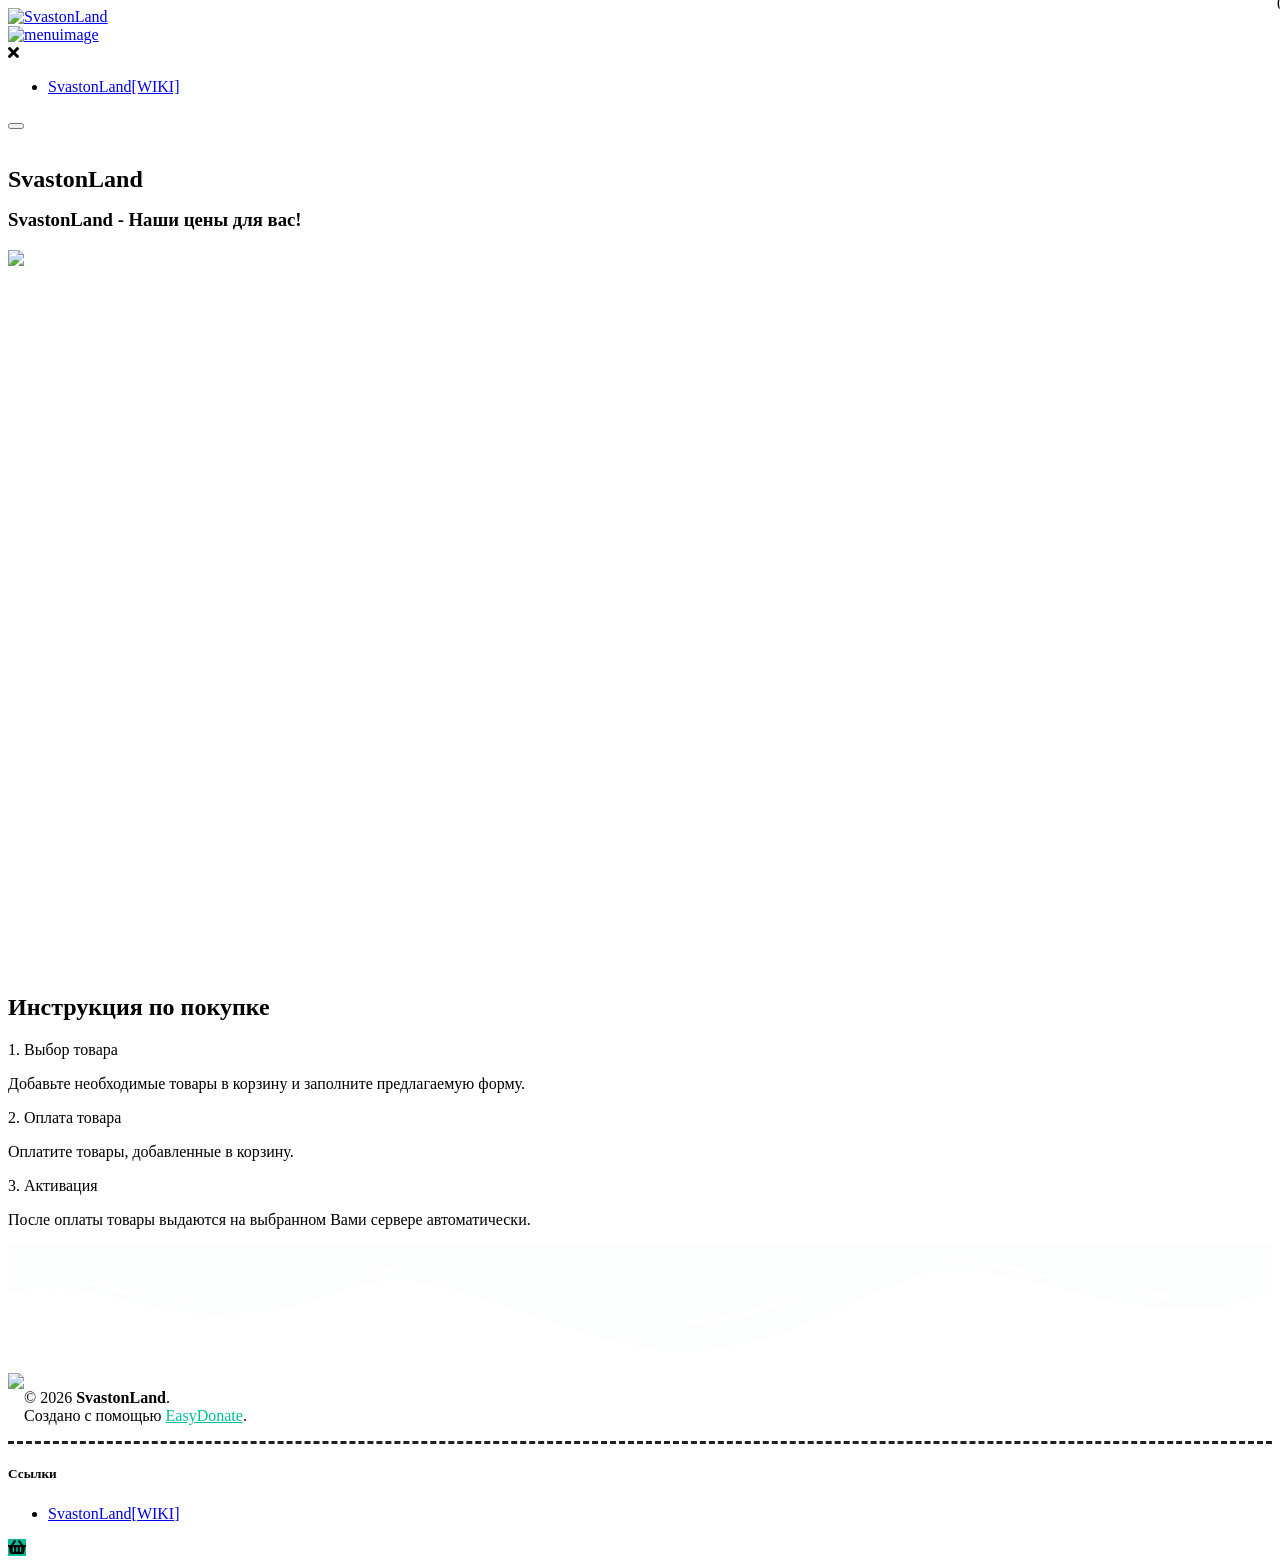
==== html.html @ b6e7594b "ViktorMox" ====
<!DOCTYPE html>
<html>
    <head>
        <meta charset="utf-8">
        <meta name="copyright" lang="ru" content="EASYX">
        <meta name="viewport" content="width=device-width, initial-scale=1">
        <meta name="description" content="Купить донат на сервере SvastonLand">
        <meta name="keywords" content="minecraft, автодонат, онлайн-магазин, easydonate, SvastonLand">
        <meta property="og:type" content="website">
        <meta property="og:title" content="SvastonLand  - SvastonLand - Наши цены для вас!">
        <meta property="og:image" content="https://svastonland.easydonate.ru/og:image">
        <meta property="og:url" content="https://svastonland.easydonate.ru">

        <meta name="referrer" content="strict-origin-when-cross-origin">

        <link rel="icon" href="https://cdn.easydonate.ru/images/favicons/3c/ee/3cee8443a1d62699bec17fd4f18654a33816e2ecbe8985a518259ae80fe9bfec.png" type="image/x-icon">

        <link rel="stylesheet" href="https://cdnjs.cloudflare.com/ajax/libs/font-awesome/5.15.2/css/all.min.css" integrity="sha512-HK5fgLBL+xu6dm/Ii3z4xhlSUyZgTT9tuc/hSrtw6uzJOvgRr2a9jyxxT1ely+B+xFAmJKVSTbpM/CuL7qxO8w==" crossorigin="anonymous" />
        <link rel="stylesheet" href="/themes/colibri/assets/fonts/fonts.css">
        <link rel="stylesheet" href="/themes/colibri/assets/css/theme.css?v=5">
        <link rel="stylesheet" href="/themes/colibri/assets/css/animate.css">

        
        <link rel="stylesheet" href="/themes/colibri/assets/css/style.css?v=28">

        <script type="text/javascript" src="/themes/colibri/assets/js/isotope.min.js"></script>

        <link rel="stylesheet" href="https://svastonland.easydonate.ru/plugins/dontfollow/easydonate/assets/css/easydonate.css?v=1">

        <style media="screen">
            .stripe-loading-indicator {
                height: 3px !important;
            }
            .stripe-loading-indicator .stripe, .stripe-loading-indicator .stripe-loaded {
                background: #00bf9a !important;
            }
        </style>

            </head>
    <body>
        <nav class="navbar navbar-theme-light bg-light navbar-expand-lg navbar-light p-2" style="z-index: 10;">
            <div class="container position-relative">
            	<a class="navbar-brand" href="https://svastonland.easydonate.ru">
            		<img class="navbar-brand-light" src="https://cdn.easydonate.ru/images/logos/3c/ee/3cee8443a1d62699bec17fd4f18654a33816e2ecbe8985a518259ae80fe9bfec.png" alt="SvastonLand">
            	</a>
	            <div class="navbar-collapse collapse justify-content-between" id="navbar-soft">
	                <div class="navbar-collapse-header">
	                	<div class="row">
	                    	<div class="col-6 collapse-brand">
	                        	<a href="https://svastonland.easydonate.ru">
	                            	<img src="https://cdn.easydonate.ru/images/logos/3c/ee/3cee8443a1d62699bec17fd4f18654a33816e2ecbe8985a518259ae80fe9bfec.png" alt="menuimage">
	                            </a>
	                        </div>
	                        <div class="col-6 collapse-close">
	                            <i class="fas fa-times" data-toggle="collapse" role="button" data-target="#navbar-soft" aria-controls="navbar-soft" aria-expanded="false" aria-label="Toggle navigation"></i>
	                        </div>
	                    </div>
	                </div>
	                <ul class="navbar-nav navbar-nav-hover align-items-lg-center">
                                                    <li class="nav-item">
                                <a href="https://viktormox.github.io/" id="navbar-page-61627" target="_blank" class="nav-link font-weight-bolder">
                                    <span class="nav-link-inner-text">SvastonLand[WIKI]</span>
                                </a>
                            </li>
                        	                </ul>
	            </div>
	            <div class="d-flex align-items-center">
                    	                <button class="navbar-toggler" type="button" data-toggle="collapse" data-target="#navbar-soft" aria-controls="navbar-soft" aria-expanded="false" aria-label="Toggle navigation">
	                    <span class="navbar-toggler-icon"></span>
	                </button>
	            </div>
	        </div>
        </nav>

        <div style="z-index: 10;">
            <title>SvastonLand - SvastonLand - Наши цены для вас!</title>
<main class="bg-light">
    <div class="calimbula-radius">
        <section class="section section-xl py-9 section-image overlay-dark text-white" id="welcome-section" style="background: url(https://cdn.easydonate.ru/images/backgrounds/14/43/14430588828ca0b2ba9f1a79df7728de23c1c5f5bee21ccdd095247696981907.png) no-repeat; background-size: cover;">
            <div class="container z-2">
                <div class="row">
                    <div class="shop-title text-center col-lg-6 text-lg-left wow fadeILeftBig my-auto">
                                                    <div class="general-online">
                                <div class="skeleton-box" style="height: 20px; width: 120px;"></div>
                            </div>
                                                <h1 class="display-1 font-weight-bolder mb-3 shop-name" style="line-height: 80%">SvastonLand</h1>
                                                    <h3 class="mb-0 display-4 shop-description">SvastonLand - Наши цены для вас!</h3>
                                            </div>
                                            <div class="col-lg-6 d-none d-lg-block d-lg-non wow fadeInRightBig my-auto">
                            <div class="d-flex justify-content-center">
                                <img class="fh-300" src="https://cdn.easydonate.ru/images/sides/default.png">
                            </div>
                        </div>
                                    </div>
            </div>
        </section>
    </div>

    <section class="section section-md pt-0" style="margin-top: -2rem">
        <div class="container text-white">
            <div id="shop" class="shop">
                <div class="card border-0 shadow-none rounded-xl mb-5 w-100 skeleton-box" style="height: 60px;"></div>
                <div class="row">
                    <div class="col-lg-3 col-md-4 col-sm-6">
                        <div class="card border-0 shadow-lg rounded-xl text-center mb-3 card-fluid product-card">
                            <div class="card-header text-center">
                                <div class="skeleton-box w-100" style="height: 152px"></div>
                            </div>
                            <div class="card-body pt-2 text-black font-weight-bold">
                                <h5 class="skeleton-box w-50"></h5>
                                <h4 class="skeleton-box w-75 py-2"></h4>
                            </div>
                            <div class="card-footer pb-1 position-relative"></div>
                        </div>
                    </div>
                    <div class="col-lg-3 col-md-4 col-sm-6">
                        <div class="card border-0 shadow-lg rounded-xl text-center mb-3 card-fluid product-card">
                            <div class="card-header text-center">
                                <div class="skeleton-box w-100" style="height: 152px"></div>
                            </div>
                            <div class="card-body pt-2 text-black font-weight-bold">
                                <h5 class="skeleton-box w-50"></h5>
                                <h4 class="skeleton-box w-75 py-2"></h4>
                            </div>
                            <div class="card-footer p-1 position-relative"></div>
                        </div>
                    </div>
                    <div class="col-lg-3 col-md-4 col-sm-6">
                        <div class="card border-0 shadow-lg rounded-xl text-center mb-3 card-fluid product-card">
                            <div class="card-header text-center">
                                <div class="skeleton-box w-100" style="height: 152px"></div>
                            </div>
                            <div class="card-body pt-2 text-black font-weight-bold">
                                <h5 class="skeleton-box w-50"></h5>
                                <h4 class="skeleton-box w-75 py-2"></h4>
                            </div>
                            <div class="card-footer p-1 position-relative"></div>
                        </div>
                    </div>
                    <div class="col-lg-3 col-md-4 col-sm-6">
                        <div class="card border-0 shadow-lg rounded-xl text-center mb-3 card-fluid product-card">
                            <div class="card-header text-center">
                                <div class="skeleton-box w-100" style="height: 152px"></div>
                            </div>
                            <div class="card-body pt-2 text-black font-weight-bold">
                                <h5 class="skeleton-box w-50"></h5>
                                <h4 class="skeleton-box w-75 py-2"></h4>
                            </div>
                            <div class="card-footer p-1 position-relative"></div>
                        </div>
                    </div>
                </div>
            </div>
        </div>
    </section>
</main>

<div id="sections">
    <div id="last-payments"></div>
    <div id="vknews"></div>
</div>

    <main class="bg-light main-instruction">
        <section class="section section-sm text-black" id="help" style="visibility: visible; animation-name: fadeIn;">
            <div class="container">
                <div class="row">
                    <div class="col-md-6">
                        <h2 class="h2 font-weight-bolder">Инструкция по покупке</h2>
                                                    <p class="font-weight-bolder mb-0">1. Выбор товара</p>
                <p class="mt-0">Добавьте необходимые товары в корзину и заполните предлагаемую форму.</p>

                <p class="font-weight-bolder mb-0">2. Оплата товара</p>
                <p class="mt-0">Оплатите товары, добавленные в корзину.</p>

                <p class="font-weight-bolder mb-0">3. Активация</p>
                <p class="mt-0">После оплаты товары выдаются на выбранном Вами сервере автоматически.</p>
                                            </div>
                </div>
            </div>
        </section>
    </main>
        </div>

        <footer class="footer section section-sm bg-elegant-night pt-6 pt-md-9 text-white" style="font-size: inherit !important;height: auto !important;width: 100% !important;z-index: 10; display: block !important; opacity: 1 !important; transform: none !important; position: relative !important; visibility: visible !important;">
            <div class="pattern top" data-negative="false">
                <svg xmlns="http://www.w3.org/2000/svg" viewBox="0 0 283.5 27.8" preserveAspectRatio="none">
                    <path style="fill: #fcfdfd" d="M283.5,9.7c0,0-7.3,4.3-14,4.6c-6.8,0.3-12.6,0-20.9-1.5c-11.3-2-33.1-10.1-44.7-5.7 s-12.1,4.6-18,7.4c-6.6,3.2-20,9.6-36.6,9.3C131.6,23.5,99.5,7.2,86.3,8c-1.4,0.1-6.6,0.8-10.5,2c-3.8,1.2-9.4,3.8-17,4.7	c-3.2,0.4-8.3,1.1-14.2,0.9c-1.5-0.1-6.3-0.4-12-1.6c-5.7-1.2-11-3.1-15.8-3.7C6.5,9.2,0,10.8,0,10.8V0h283.5V9.7z M260.8,11.3	c-0.7-1-2-0.4-4.3-0.4c-2.3,0-6.1-1.2-5.8-1.1c0.3,0.1,3.1,1.5,6,1.9C259.7,12.2,261.4,12.3,260.8,11.3z M242.4,8.6	c0,0-2.4-0.2-5.6-0.9c-3.2-0.8-10.3-2.8-15.1-3.5c-8.2-1.1-15.8,0-15.1,0.1c0.8,0.1,9.6-0.6,17.6,1.1c3.3,0.7,9.3,2.2,12.4,2.7	C239.9,8.7,242.4,8.6,242.4,8.6z M185.2,8.5c1.7-0.7-13.3,4.7-18.5,6.1c-2.1,0.6-6.2,1.6-10,2c-3.9,0.4-8.9,0.4-8.8,0.5	c0,0.2,5.8,0.8,11.2,0c5.4-0.8,5.2-1.1,7.6-1.6C170.5,14.7,183.5,9.2,185.2,8.5z M199.1,6.9c0.2,0-0.8-0.4-4.8,1.1	c-4,1.5-6.7,3.5-6.9,3.7c-0.2,0.1,3.5-1.8,6.6-3C197,7.5,199,6.9,199.1,6.9z M283,6c-0.1,0.1-1.9,1.1-4.8,2.5s-6.9,2.8-6.7,2.7	c0.2,0,3.5-0.6,7.4-2.5C282.8,6.8,283.1,5.9,283,6z M31.3,11.6c0.1-0.2-1.9-0.2-4.5-1.2s-5.4-1.6-7.8-2C15,7.6,7.3,8.5,7.7,8.6	C8,8.7,15.9,8.3,20.2,9.3c2.2,0.5,2.4,0.5,5.7,1.6S31.2,11.9,31.3,11.6z M73,9.2c0.4-0.1,3.5-1.6,8.4-2.6c4.9-1.1,8.9-0.5,8.9-0.8	c0-0.3-1-0.9-6.2-0.3S72.6,9.3,73,9.2z M71.6,6.7C71.8,6.8,75,5.4,77.3,5c2.3-0.3,1.9-0.5,1.9-0.6c0-0.1-1.1-0.2-2.7,0.2	C74.8,5.1,71.4,6.6,71.6,6.7z M93.6,4.4c0.1,0.2,3.5,0.8,5.6,1.8c2.1,1,1.8,0.6,1.9,0.5c0.1-0.1-0.8-0.8-2.4-1.3	C97.1,4.8,93.5,4.2,93.6,4.4z M65.4,11.1c-0.1,0.3,0.3,0.5,1.9-0.2s2.6-1.3,2.2-1.2s-0.9,0.4-2.5,0.8C65.3,10.9,65.5,10.8,65.4,11.1	z M34.5,12.4c-0.2,0,2.1,0.8,3.3,0.9c1.2,0.1,2,0.1,2-0.2c0-0.3-0.1-0.5-1.6-0.4C36.6,12.8,34.7,12.4,34.5,12.4z M152.2,21.1	c-0.1,0.1-2.4-0.3-7.5-0.3c-5,0-13.6-2.4-17.2-3.5c-3.6-1.1,10,3.9,16.5,4.1C150.5,21.6,152.3,21,152.2,21.1z">
                    </path>
                </svg>
            </div>
            <div class="container" style="display: block !important; opacity: 1 !important; transform: none !important; position: inherit !important; visibility: visible !important;">
                <div class="row" id="footer" style="display: flex !important; opacity: 1 !important; transform: none !important; position: inherit !important; visibility: visible !important;">
                    <div class="col-sm-6 mb-4 mb-md-0" style="display: block !important; opacity: 1 !important; position: inherit !important; visibility: visible !important;">
                        <div class="d-flex" style="display: flex !important; opacity: 1 !important; transform: none !important; position: inherit !important; visibility: visible !important;">
                            <a class="footer-brand mr-3 my-auto" href="https://svastonland.easydonate.ru">
                                <img src="https://cdn.easydonate.ru/images/logos/3c/ee/3cee8443a1d62699bec17fd4f18654a33816e2ecbe8985a518259ae80fe9bfec.png">
                            </a>
                            <p class="small mb-0" style="display: block !important; opacity: 1 !important; transform: none !important; position: inherit !important; visibility: visible !important;">
                                © 2026 <b>SvastonLand</b>.<br>
                                                                    Создано с помощью <a href="//easydonate.ru" target="_blank" style="color: #00bf9a">EasyDonate</a>.
                                                            </p>
                        </div>
                    </div>

                    <div class="col-sm-6 text-sm-right my-auto">
                        <div>
                            <ul class="list-inline d-inline-block" id="footer-social-links">
                                                                                                                                                                                                                                                            </ul>
                        </div>
                    </div>
                </div>

                                    <div class="mt-5 pt-5" style="border-top: 3.5px dashed #212121;">
                        <div class="row">
                                                            <div class="col-md">
                                    <h5>Ссылки</h5>
                                    <ul class="list-group mt-1 d-inline-flex">
                                                                                    <li>
                                                <a
                                                    href="https://viktormox.github.io/"
                                                                                                            target="_blank"
                                                                                                        class="text-underline small text-success">
                                                    SvastonLand[WIKI]
                                                </a>
                                            </li>
                                                                            </ul>
                                </div>
                            
                            
                                                    </div>
                    </div>
                            </div>
        </footer>

        <div class="fixed-bottom-right text-right" style="z-index: 10" id="widgets">
                            <a class="basket-button position-relative" style="background: #00bf9a" data-toggle="modal" data-target="#cart">
                    <span
                        class="badge badge-pill badge-primary text-uppercase cart-counter"
                        style="position: absolute; top: -5px; right: -5px">
                        0
                    </span>
        	        <i class="fas fa-shopping-basket"></i>
        	        <span class="corner items-count"></span>
                </a>
                    </div>

        <div class="modal fade" style="z-index: 10051" id="cart" tabindex="-1" role="dialog" aria-labelledby="cart" aria-hidden="true">
    <div class="modal-dialog modal-xl modal-dialog-centered" role="document">
        <div class="modal-content cart cart-content bg-light"></div>
    </div>
</div>        
        <div class="modal-player-state-never-joined"></div>
        <div class="select-server-group"></div>
    </body>

    <script type="text/javascript" src="/themes/colibri/assets/js/jquery.min.js?v=3.6.3"></script>
    <script type="text/javascript" src="/themes/colibri/assets/js/jquery.cookie.js"></script>
    <script type="text/javascript" src="/themes/colibri/assets/js/popper.min.js"></script>
    <script type="text/javascript" src="/themes/colibri/assets/js/bootstrap.min.js"></script>
    <script type="text/javascript" src="/themes/colibri/assets/js/counter.min.js"></script>
    <script type="text/javascript" src="/themes/colibri/assets/js/countdown.min.js"></script>
    <script type="text/javascript" src="/themes/colibri/assets/js/owl-carousel.min.js"></script>
    <script type="text/javascript" src="/themes/colibri/assets/js/waypoints.min.js"></script>
    <script type="text/javascript" src="/themes/colibri/assets/js/jarallax.min.js"></script>
    <script type="text/javascript" src="/themes/colibri/assets/js/smooth-scroll.min.js"></script>
    <script type="text/javascript" src="/themes/colibri/assets/js/pixel.min.js"></script>
    <script type="text/javascript" src="/themes/colibri/assets/js/wow.min.js"></script>

            <style>#snow{position: fixed;top: 0;bottom: 0;left: 0;right: 0;width: 100%;height: 100vh;pointer-events: none;z-index: 99;}</style>
        <script type="text/javascript" src="/themes/colibri/assets/js/particles.js"></script>
        <div id="snow"></div>
        <script type="text/javascript">particlesJS.load('snow', "/themes/colibri/assets/particles.json");</script>
    
    
    <script src="/modules/system/assets/js/framework.combined-min.js"></script>
<link rel="stylesheet" property="stylesheet" href="/modules/system/assets/css/framework.extras-min.css">
    <script src="https://svastonland.easydonate.ru/plugins/dontfollow/easydonate/assets/js/easydonate.js?v=45"></script>
<script src="https://svastonland.easydonate.ru/plugins/dontfollow/easydonate/assets/js/fp.js?v=1"></script>
<script src="https://svastonland.easydonate.ru/plugins/dontfollow/easydonate/assets/js/payment.js?v=6"></script>
<script src="https://svastonland.easydonate.ru/plugins/dontfollow/attendance/assets/js/metric.js?v=1"></script>
<script src="https://svastonland.easydonate.ru/plugins/easyx/auth/assets/js/easyid.js?v=1"></script>

    <div id="captcha-container"></div>
    <script type="text/javascript" src="/themes/colibri/assets/js/app.js?v=12"></script>

    <script src="https://smartcaptcha.yandexcloud.net/captcha.js?render=onload&onload=onRenderCaptcha"></script>

    <script type="text/javascript">
                $.request('Shop::onLoadShop', {
                    update: {
                        shop: '.shop',
                        cart_counter: '.cart-counter',
                        cart: '.cart-content',
                    }
                })
            </script>
    <script type="text/javascript">
        $('.modal').on('shown.bs.modal', () => {
            var body = $('body')
            if (!body.hasClass('modal-open')) {
                body.addClass('modal-open')
            }
        })
    </script>
</html>
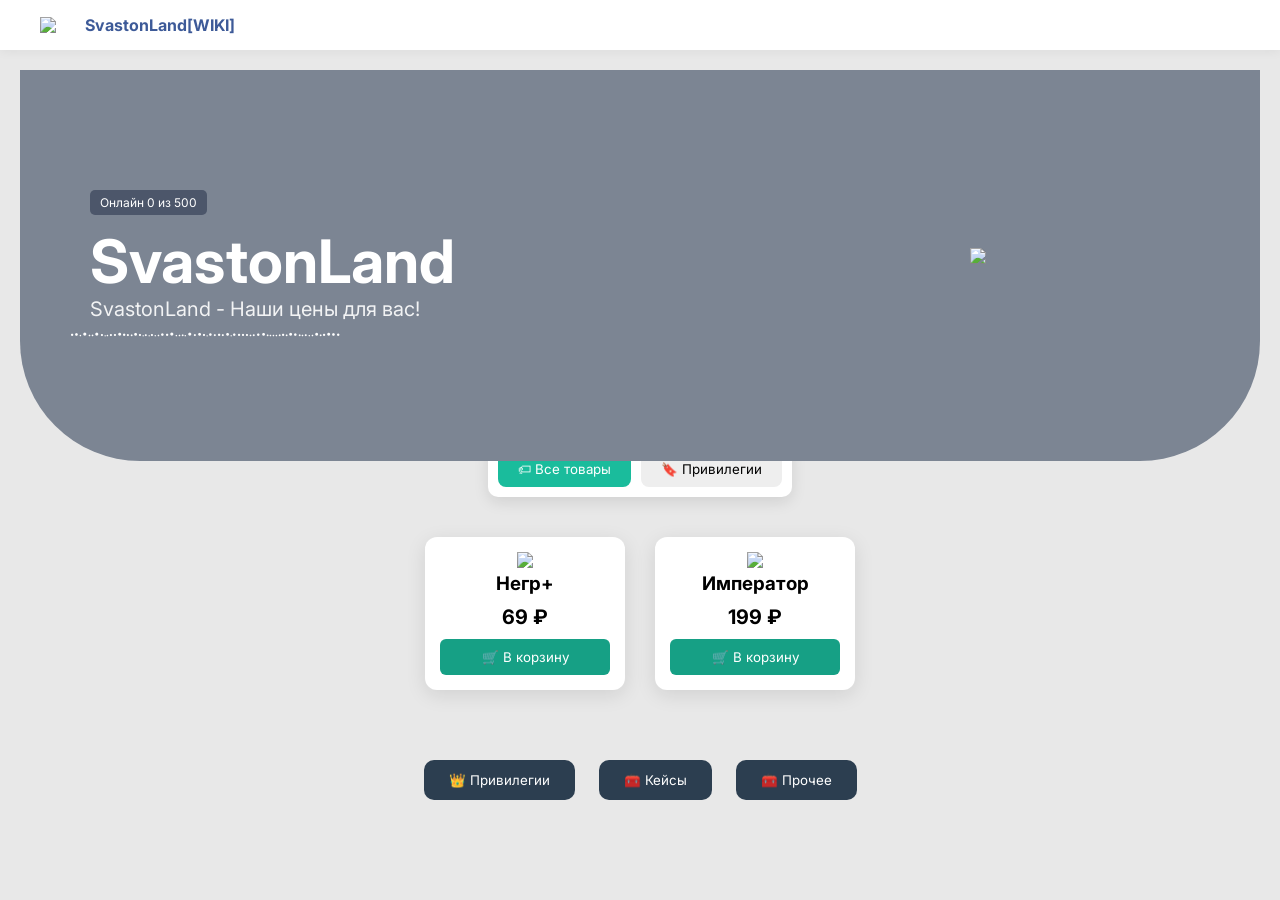
==== commit a948d19a: "ViktorMox" ====
--- a/html.html
+++ b/html.html
@@ -1,306 +1,337 @@
-
 <!DOCTYPE html>
-<html>
-    <head>
-        <meta charset="utf-8">
-        <meta name="copyright" lang="ru" content="EASYX">
-        <meta name="viewport" content="width=device-width, initial-scale=1">
-        <meta name="description" content="Купить донат на сервере SvastonLand">
-        <meta name="keywords" content="minecraft, автодонат, онлайн-магазин, easydonate, SvastonLand">
-        <meta property="og:type" content="website">
-        <meta property="og:title" content="SvastonLand  - SvastonLand - Наши цены для вас!">
-        <meta property="og:image" content="https://svastonland.easydonate.ru/og:image">
-        <meta property="og:url" content="https://svastonland.easydonate.ru">
-
-        <meta name="referrer" content="strict-origin-when-cross-origin">
-
-        <link rel="icon" href="https://cdn.easydonate.ru/images/favicons/3c/ee/3cee8443a1d62699bec17fd4f18654a33816e2ecbe8985a518259ae80fe9bfec.png" type="image/x-icon">
-
-        <link rel="stylesheet" href="https://cdnjs.cloudflare.com/ajax/libs/font-awesome/5.15.2/css/all.min.css" integrity="sha512-HK5fgLBL+xu6dm/Ii3z4xhlSUyZgTT9tuc/hSrtw6uzJOvgRr2a9jyxxT1ely+B+xFAmJKVSTbpM/CuL7qxO8w==" crossorigin="anonymous" />
-        <link rel="stylesheet" href="/themes/colibri/assets/fonts/fonts.css">
-        <link rel="stylesheet" href="/themes/colibri/assets/css/theme.css?v=5">
-        <link rel="stylesheet" href="/themes/colibri/assets/css/animate.css">
-
-        
-        <link rel="stylesheet" href="/themes/colibri/assets/css/style.css?v=28">
-
-        <script type="text/javascript" src="/themes/colibri/assets/js/isotope.min.js"></script>
-
-        <link rel="stylesheet" href="https://svastonland.easydonate.ru/plugins/dontfollow/easydonate/assets/css/easydonate.css?v=1">
-
-        <style media="screen">
-            .stripe-loading-indicator {
-                height: 3px !important;
-            }
-            .stripe-loading-indicator .stripe, .stripe-loading-indicator .stripe-loaded {
-                background: #00bf9a !important;
-            }
-        </style>
-
-            </head>
-    <body>
-        <nav class="navbar navbar-theme-light bg-light navbar-expand-lg navbar-light p-2" style="z-index: 10;">
-            <div class="container position-relative">
-            	<a class="navbar-brand" href="https://svastonland.easydonate.ru">
-            		<img class="navbar-brand-light" src="https://cdn.easydonate.ru/images/logos/3c/ee/3cee8443a1d62699bec17fd4f18654a33816e2ecbe8985a518259ae80fe9bfec.png" alt="SvastonLand">
-            	</a>
-	            <div class="navbar-collapse collapse justify-content-between" id="navbar-soft">
-	                <div class="navbar-collapse-header">
-	                	<div class="row">
-	                    	<div class="col-6 collapse-brand">
-	                        	<a href="https://svastonland.easydonate.ru">
-	                            	<img src="https://cdn.easydonate.ru/images/logos/3c/ee/3cee8443a1d62699bec17fd4f18654a33816e2ecbe8985a518259ae80fe9bfec.png" alt="menuimage">
-	                            </a>
-	                        </div>
-	                        <div class="col-6 collapse-close">
-	                            <i class="fas fa-times" data-toggle="collapse" role="button" data-target="#navbar-soft" aria-controls="navbar-soft" aria-expanded="false" aria-label="Toggle navigation"></i>
-	                        </div>
-	                    </div>
-	                </div>
-	                <ul class="navbar-nav navbar-nav-hover align-items-lg-center">
-                                                    <li class="nav-item">
-                                <a href="https://viktormox.github.io/" id="navbar-page-61627" target="_blank" class="nav-link font-weight-bolder">
-                                    <span class="nav-link-inner-text">SvastonLand[WIKI]</span>
-                                </a>
-                            </li>
-                        	                </ul>
-	            </div>
-	            <div class="d-flex align-items-center">
-                    	                <button class="navbar-toggler" type="button" data-toggle="collapse" data-target="#navbar-soft" aria-controls="navbar-soft" aria-expanded="false" aria-label="Toggle navigation">
-	                    <span class="navbar-toggler-icon"></span>
-	                </button>
-	            </div>
-	        </div>
-        </nav>
-
-        <div style="z-index: 10;">
-            <title>SvastonLand - SvastonLand - Наши цены для вас!</title>
-<main class="bg-light">
-    <div class="calimbula-radius">
-        <section class="section section-xl py-9 section-image overlay-dark text-white" id="welcome-section" style="background: url(https://cdn.easydonate.ru/images/backgrounds/14/43/14430588828ca0b2ba9f1a79df7728de23c1c5f5bee21ccdd095247696981907.png) no-repeat; background-size: cover;">
-            <div class="container z-2">
-                <div class="row">
-                    <div class="shop-title text-center col-lg-6 text-lg-left wow fadeILeftBig my-auto">
-                                                    <div class="general-online">
-                                <div class="skeleton-box" style="height: 20px; width: 120px;"></div>
-                            </div>
-                                                <h1 class="display-1 font-weight-bolder mb-3 shop-name" style="line-height: 80%">SvastonLand</h1>
-                                                    <h3 class="mb-0 display-4 shop-description">SvastonLand - Наши цены для вас!</h3>
-                                            </div>
-                                            <div class="col-lg-6 d-none d-lg-block d-lg-non wow fadeInRightBig my-auto">
-                            <div class="d-flex justify-content-center">
-                                <img class="fh-300" src="https://cdn.easydonate.ru/images/sides/default.png">
-                            </div>
-                        </div>
-                                    </div>
-            </div>
-        </section>
-    </div>
-
-    <section class="section section-md pt-0" style="margin-top: -2rem">
-        <div class="container text-white">
-            <div id="shop" class="shop">
-                <div class="card border-0 shadow-none rounded-xl mb-5 w-100 skeleton-box" style="height: 60px;"></div>
-                <div class="row">
-                    <div class="col-lg-3 col-md-4 col-sm-6">
-                        <div class="card border-0 shadow-lg rounded-xl text-center mb-3 card-fluid product-card">
-                            <div class="card-header text-center">
-                                <div class="skeleton-box w-100" style="height: 152px"></div>
-                            </div>
-                            <div class="card-body pt-2 text-black font-weight-bold">
-                                <h5 class="skeleton-box w-50"></h5>
-                                <h4 class="skeleton-box w-75 py-2"></h4>
-                            </div>
-                            <div class="card-footer pb-1 position-relative"></div>
-                        </div>
-                    </div>
-                    <div class="col-lg-3 col-md-4 col-sm-6">
-                        <div class="card border-0 shadow-lg rounded-xl text-center mb-3 card-fluid product-card">
-                            <div class="card-header text-center">
-                                <div class="skeleton-box w-100" style="height: 152px"></div>
-                            </div>
-                            <div class="card-body pt-2 text-black font-weight-bold">
-                                <h5 class="skeleton-box w-50"></h5>
-                                <h4 class="skeleton-box w-75 py-2"></h4>
-                            </div>
-                            <div class="card-footer p-1 position-relative"></div>
-                        </div>
-                    </div>
-                    <div class="col-lg-3 col-md-4 col-sm-6">
-                        <div class="card border-0 shadow-lg rounded-xl text-center mb-3 card-fluid product-card">
-                            <div class="card-header text-center">
-                                <div class="skeleton-box w-100" style="height: 152px"></div>
-                            </div>
-                            <div class="card-body pt-2 text-black font-weight-bold">
-                                <h5 class="skeleton-box w-50"></h5>
-                                <h4 class="skeleton-box w-75 py-2"></h4>
-                            </div>
-                            <div class="card-footer p-1 position-relative"></div>
-                        </div>
-                    </div>
-                    <div class="col-lg-3 col-md-4 col-sm-6">
-                        <div class="card border-0 shadow-lg rounded-xl text-center mb-3 card-fluid product-card">
-                            <div class="card-header text-center">
-                                <div class="skeleton-box w-100" style="height: 152px"></div>
-                            </div>
-                            <div class="card-body pt-2 text-black font-weight-bold">
-                                <h5 class="skeleton-box w-50"></h5>
-                                <h4 class="skeleton-box w-75 py-2"></h4>
-                            </div>
-                            <div class="card-footer p-1 position-relative"></div>
-                        </div>
-                    </div>
-                </div>
-            </div>
-        </div>
-    </section>
-</main>
-
-<div id="sections">
-    <div id="last-payments"></div>
-    <div id="vknews"></div>
-</div>
-
-    <main class="bg-light main-instruction">
-        <section class="section section-sm text-black" id="help" style="visibility: visible; animation-name: fadeIn;">
-            <div class="container">
-                <div class="row">
-                    <div class="col-md-6">
-                        <h2 class="h2 font-weight-bolder">Инструкция по покупке</h2>
-                                                    <p class="font-weight-bolder mb-0">1. Выбор товара</p>
-                <p class="mt-0">Добавьте необходимые товары в корзину и заполните предлагаемую форму.</p>
-
-                <p class="font-weight-bolder mb-0">2. Оплата товара</p>
-                <p class="mt-0">Оплатите товары, добавленные в корзину.</p>
-
-                <p class="font-weight-bolder mb-0">3. Активация</p>
-                <p class="mt-0">После оплаты товары выдаются на выбранном Вами сервере автоматически.</p>
-                                            </div>
-                </div>
-            </div>
-        </section>
-    </main>
-        </div>
-
-        <footer class="footer section section-sm bg-elegant-night pt-6 pt-md-9 text-white" style="font-size: inherit !important;height: auto !important;width: 100% !important;z-index: 10; display: block !important; opacity: 1 !important; transform: none !important; position: relative !important; visibility: visible !important;">
-            <div class="pattern top" data-negative="false">
-                <svg xmlns="http://www.w3.org/2000/svg" viewBox="0 0 283.5 27.8" preserveAspectRatio="none">
-                    <path style="fill: #fcfdfd" d="M283.5,9.7c0,0-7.3,4.3-14,4.6c-6.8,0.3-12.6,0-20.9-1.5c-11.3-2-33.1-10.1-44.7-5.7 s-12.1,4.6-18,7.4c-6.6,3.2-20,9.6-36.6,9.3C131.6,23.5,99.5,7.2,86.3,8c-1.4,0.1-6.6,0.8-10.5,2c-3.8,1.2-9.4,3.8-17,4.7	c-3.2,0.4-8.3,1.1-14.2,0.9c-1.5-0.1-6.3-0.4-12-1.6c-5.7-1.2-11-3.1-15.8-3.7C6.5,9.2,0,10.8,0,10.8V0h283.5V9.7z M260.8,11.3	c-0.7-1-2-0.4-4.3-0.4c-2.3,0-6.1-1.2-5.8-1.1c0.3,0.1,3.1,1.5,6,1.9C259.7,12.2,261.4,12.3,260.8,11.3z M242.4,8.6	c0,0-2.4-0.2-5.6-0.9c-3.2-0.8-10.3-2.8-15.1-3.5c-8.2-1.1-15.8,0-15.1,0.1c0.8,0.1,9.6-0.6,17.6,1.1c3.3,0.7,9.3,2.2,12.4,2.7	C239.9,8.7,242.4,8.6,242.4,8.6z M185.2,8.5c1.7-0.7-13.3,4.7-18.5,6.1c-2.1,0.6-6.2,1.6-10,2c-3.9,0.4-8.9,0.4-8.8,0.5	c0,0.2,5.8,0.8,11.2,0c5.4-0.8,5.2-1.1,7.6-1.6C170.5,14.7,183.5,9.2,185.2,8.5z M199.1,6.9c0.2,0-0.8-0.4-4.8,1.1	c-4,1.5-6.7,3.5-6.9,3.7c-0.2,0.1,3.5-1.8,6.6-3C197,7.5,199,6.9,199.1,6.9z M283,6c-0.1,0.1-1.9,1.1-4.8,2.5s-6.9,2.8-6.7,2.7	c0.2,0,3.5-0.6,7.4-2.5C282.8,6.8,283.1,5.9,283,6z M31.3,11.6c0.1-0.2-1.9-0.2-4.5-1.2s-5.4-1.6-7.8-2C15,7.6,7.3,8.5,7.7,8.6	C8,8.7,15.9,8.3,20.2,9.3c2.2,0.5,2.4,0.5,5.7,1.6S31.2,11.9,31.3,11.6z M73,9.2c0.4-0.1,3.5-1.6,8.4-2.6c4.9-1.1,8.9-0.5,8.9-0.8	c0-0.3-1-0.9-6.2-0.3S72.6,9.3,73,9.2z M71.6,6.7C71.8,6.8,75,5.4,77.3,5c2.3-0.3,1.9-0.5,1.9-0.6c0-0.1-1.1-0.2-2.7,0.2	C74.8,5.1,71.4,6.6,71.6,6.7z M93.6,4.4c0.1,0.2,3.5,0.8,5.6,1.8c2.1,1,1.8,0.6,1.9,0.5c0.1-0.1-0.8-0.8-2.4-1.3	C97.1,4.8,93.5,4.2,93.6,4.4z M65.4,11.1c-0.1,0.3,0.3,0.5,1.9-0.2s2.6-1.3,2.2-1.2s-0.9,0.4-2.5,0.8C65.3,10.9,65.5,10.8,65.4,11.1	z M34.5,12.4c-0.2,0,2.1,0.8,3.3,0.9c1.2,0.1,2,0.1,2-0.2c0-0.3-0.1-0.5-1.6-0.4C36.6,12.8,34.7,12.4,34.5,12.4z M152.2,21.1	c-0.1,0.1-2.4-0.3-7.5-0.3c-5,0-13.6-2.4-17.2-3.5c-3.6-1.1,10,3.9,16.5,4.1C150.5,21.6,152.3,21,152.2,21.1z">
-                    </path>
-                </svg>
-            </div>
-            <div class="container" style="display: block !important; opacity: 1 !important; transform: none !important; position: inherit !important; visibility: visible !important;">
-                <div class="row" id="footer" style="display: flex !important; opacity: 1 !important; transform: none !important; position: inherit !important; visibility: visible !important;">
-                    <div class="col-sm-6 mb-4 mb-md-0" style="display: block !important; opacity: 1 !important; position: inherit !important; visibility: visible !important;">
-                        <div class="d-flex" style="display: flex !important; opacity: 1 !important; transform: none !important; position: inherit !important; visibility: visible !important;">
-                            <a class="footer-brand mr-3 my-auto" href="https://svastonland.easydonate.ru">
-                                <img src="https://cdn.easydonate.ru/images/logos/3c/ee/3cee8443a1d62699bec17fd4f18654a33816e2ecbe8985a518259ae80fe9bfec.png">
-                            </a>
-                            <p class="small mb-0" style="display: block !important; opacity: 1 !important; transform: none !important; position: inherit !important; visibility: visible !important;">
-                                © 2026 <b>SvastonLand</b>.<br>
-                                                                    Создано с помощью <a href="//easydonate.ru" target="_blank" style="color: #00bf9a">EasyDonate</a>.
-                                                            </p>
-                        </div>
-                    </div>
-
-                    <div class="col-sm-6 text-sm-right my-auto">
-                        <div>
-                            <ul class="list-inline d-inline-block" id="footer-social-links">
-                                                                                                                                                                                                                                                            </ul>
-                        </div>
-                    </div>
-                </div>
-
-                                    <div class="mt-5 pt-5" style="border-top: 3.5px dashed #212121;">
-                        <div class="row">
-                                                            <div class="col-md">
-                                    <h5>Ссылки</h5>
-                                    <ul class="list-group mt-1 d-inline-flex">
-                                                                                    <li>
-                                                <a
-                                                    href="https://viktormox.github.io/"
-                                                                                                            target="_blank"
-                                                                                                        class="text-underline small text-success">
-                                                    SvastonLand[WIKI]
-                                                </a>
-                                            </li>
-                                                                            </ul>
-                                </div>
-                            
-                            
-                                                    </div>
-                    </div>
-                            </div>
-        </footer>
-
-        <div class="fixed-bottom-right text-right" style="z-index: 10" id="widgets">
-                            <a class="basket-button position-relative" style="background: #00bf9a" data-toggle="modal" data-target="#cart">
-                    <span
-                        class="badge badge-pill badge-primary text-uppercase cart-counter"
-                        style="position: absolute; top: -5px; right: -5px">
-                        0
-                    </span>
-        	        <i class="fas fa-shopping-basket"></i>
-        	        <span class="corner items-count"></span>
-                </a>
-                    </div>
-
-        <div class="modal fade" style="z-index: 10051" id="cart" tabindex="-1" role="dialog" aria-labelledby="cart" aria-hidden="true">
-    <div class="modal-dialog modal-xl modal-dialog-centered" role="document">
-        <div class="modal-content cart cart-content bg-light"></div>
-    </div>
-</div>        
-        <div class="modal-player-state-never-joined"></div>
-        <div class="select-server-group"></div>
-    </body>
-
-    <script type="text/javascript" src="/themes/colibri/assets/js/jquery.min.js?v=3.6.3"></script>
-    <script type="text/javascript" src="/themes/colibri/assets/js/jquery.cookie.js"></script>
-    <script type="text/javascript" src="/themes/colibri/assets/js/popper.min.js"></script>
-    <script type="text/javascript" src="/themes/colibri/assets/js/bootstrap.min.js"></script>
-    <script type="text/javascript" src="/themes/colibri/assets/js/counter.min.js"></script>
-    <script type="text/javascript" src="/themes/colibri/assets/js/countdown.min.js"></script>
-    <script type="text/javascript" src="/themes/colibri/assets/js/owl-carousel.min.js"></script>
-    <script type="text/javascript" src="/themes/colibri/assets/js/waypoints.min.js"></script>
-    <script type="text/javascript" src="/themes/colibri/assets/js/jarallax.min.js"></script>
-    <script type="text/javascript" src="/themes/colibri/assets/js/smooth-scroll.min.js"></script>
-    <script type="text/javascript" src="/themes/colibri/assets/js/pixel.min.js"></script>
-    <script type="text/javascript" src="/themes/colibri/assets/js/wow.min.js"></script>
-
-            <style>#snow{position: fixed;top: 0;bottom: 0;left: 0;right: 0;width: 100%;height: 100vh;pointer-events: none;z-index: 99;}</style>
-        <script type="text/javascript" src="/themes/colibri/assets/js/particles.js"></script>
-        <div id="snow"></div>
-        <script type="text/javascript">particlesJS.load('snow', "/themes/colibri/assets/particles.json");</script>
-    
-    
-    <script src="/modules/system/assets/js/framework.combined-min.js"></script>
-<link rel="stylesheet" property="stylesheet" href="/modules/system/assets/css/framework.extras-min.css">
-    <script src="https://svastonland.easydonate.ru/plugins/dontfollow/easydonate/assets/js/easydonate.js?v=45"></script>
-<script src="https://svastonland.easydonate.ru/plugins/dontfollow/easydonate/assets/js/fp.js?v=1"></script>
-<script src="https://svastonland.easydonate.ru/plugins/dontfollow/easydonate/assets/js/payment.js?v=6"></script>
-<script src="https://svastonland.easydonate.ru/plugins/dontfollow/attendance/assets/js/metric.js?v=1"></script>
-<script src="https://svastonland.easydonate.ru/plugins/easyx/auth/assets/js/easyid.js?v=1"></script>
-
-    <div id="captcha-container"></div>
-    <script type="text/javascript" src="/themes/colibri/assets/js/app.js?v=12"></script>
-
-    <script src="https://smartcaptcha.yandexcloud.net/captcha.js?render=onload&onload=onRenderCaptcha"></script>
-
-    <script type="text/javascript">
-                $.request('Shop::onLoadShop', {
-                    update: {
-                        shop: '.shop',
-                        cart_counter: '.cart-counter',
-                        cart: '.cart-content',
-                    }
-                })
-            </script>
-    <script type="text/javascript">
-        $('.modal').on('shown.bs.modal', () => {
-            var body = $('body')
-            if (!body.hasClass('modal-open')) {
-                body.addClass('modal-open')
-            }
-        })
-    </script>
+<html lang="ru">
+
+<head>
+
+<meta charset="UTF-8">
+<meta name="viewport" content="width=device-width, initial-scale=1.0">
+
+<title>SvastonLand - наши цены для вас!</title>
+
+<link href="https://fonts.googleapis.com/css2?family=Inter:wght@400;600;800&display=swap" rel="stylesheet">
+
+<style>
+
+*{
+margin:0;
+padding:0;
+box-sizing:border-box;
+font-family:Inter;
+}
+
+body{
+background:#e8e8e8;
+overflow-x:hidden;
+}
+
+/* NAVBAR */
+
+#navbar{
+background:white;
+padding:15px 40px;
+display:flex;
+justify-content:space-between;
+align-items:center;
+box-shadow:0 2px 10px rgba(0,0,0,0.05);
+}
+
+.logo{
+display:flex;
+align-items:center;
+text-decoration:none;
+}
+
+.logo img{
+width:35px;
+margin-right:10px;
+}
+
+.logo-text{
+font-weight:700;
+color:#3d5a98;
+}
+
+/* HERO */
+
+.hero{
+background:#7c8593;
+margin:20px;
+border-radius:0 0 120px 120px;
+padding:120px 50px;
+color:white;
+position:relative;
+overflow:hidden;
+}
+
+.hero-container{
+max-width:1100px;
+margin:auto;
+display:flex;
+justify-content:space-between;
+align-items:center;
+}
+
+.hero h1{
+font-size:60px;
+}
+
+.hero p{
+font-size:20px;
+opacity:.9;
+}
+
+.online{
+background:#4c566a;
+padding:5px 10px;
+border-radius:5px;
+display:inline-block;
+margin-bottom:10px;
+font-size:12px;
+}
+
+/* SNOW */
+
+.snow span{
+position:absolute;
+color:white;
+animation:snow linear infinite;
+}
+
+@keyframes snow{
+
+0%{
+transform:translateY(-10px);
+opacity:0;
+}
+
+10%{
+opacity:1;
+}
+
+100%{
+transform:translateY(800px);
+opacity:0;
+}
+
+}
+
+/* FILTER */
+
+.filter{
+margin-top:-40px;
+display:flex;
+justify-content:center;
+}
+
+.filter-box{
+background:white;
+padding:10px;
+border-radius:10px;
+display:flex;
+gap:10px;
+box-shadow:0 5px 15px rgba(0,0,0,0.1);
+}
+
+.filter button{
+border:none;
+padding:10px 20px;
+border-radius:8px;
+cursor:pointer;
+background:#eee;
+}
+
+.filter .active{
+background:#1abc9c;
+color:white;
+}
+
+/* CARDS */
+
+.shop{
+display:flex;
+justify-content:center;
+gap:30px;
+margin-top:40px;
+}
+
+.card{
+background:white;
+border-radius:12px;
+padding:15px;
+width:200px;
+text-align:center;
+box-shadow:0 5px 20px rgba(0,0,0,0.1);
+transition:.2s;
+}
+
+.card:hover{
+transform:translateY(-5px);
+}
+
+.card img{
+width:120px;
+}
+
+.price{
+font-size:20px;
+font-weight:700;
+margin:10px 0;
+}
+
+.buy{
+background:#16a085;
+border:none;
+color:white;
+padding:10px;
+width:100%;
+border-radius:6px;
+cursor:pointer;
+}
+
+/* YOUR BUTTONS */
+
+.buttons{
+margin-top:60px;
+text-align:center;
+}
+
+.button{
+padding:12px 25px;
+margin:10px;
+border:none;
+background:#2c3e50;
+color:white;
+border-radius:10px;
+cursor:pointer;
+}
+
+</style>
+
+</head>
+
+<body>
+
+<nav id="navbar">
+
+<a href="https://SvastonLand.ru" class="logo">
+
+<img src="https://s3.iimg.su/s/14/th_gkHokvRxPhsBzCiLaCwpplHfUKFNiZyagAemzfJV.png">
+
+<span class="logo-text">SvastonLand[WIKI]</span>
+
+</a>
+
+</nav>
+
+
+<section class="hero">
+
+<div class="snow" id="snow"></div>
+
+<div class="hero-container">
+
+<div>
+
+<div class="online">Онлайн 0 из 500</div>
+
+<h1>SvastonLand</h1>
+
+<p>SvastonLand - Наши цены для вас!</p>
+
+</div>
+
+<img src="https://i.imgur.com/Vn9Qx6B.png" width="220">
+
+</div>
+
+</section>
+
+
+<div class="filter">
+
+<div class="filter-box">
+
+<button class="active">🏷 Все товары</button>
+
+<button>🔖 Привилегии</button>
+
+</div>
+
+</div>
+
+
+<div class="shop">
+
+<div class="card">
+
+<img src="https://i.imgur.com/MR6e9C2.png">
+
+<h3>Негр+</h3>
+
+<div class="price">69 ₽</div>
+
+<button class="buy">🛒 В корзину</button>
+
+</div>
+
+
+<div class="card">
+
+<img src="https://i.imgur.com/0Z8FQpT.png">
+
+<h3>Император</h3>
+
+<div class="price">199 ₽</div>
+
+<button class="buy">🛒 В корзину</button>
+
+</div>
+
+</div>
+
+
+<div class="buttons">
+
+<button class="button" id="button1">👑 Привилегии</button>
+
+<button class="button" id="button2">🧰 Кейсы</button>
+
+<button class="button" id="button3">🧰 Прочее</button>
+
+</div>
+
+
+<script>
+
+/* SNOW */
+
+function createSnow(){
+
+const hero=document.querySelector(".hero")
+
+for(let i=0;i<70;i++){
+
+let snow=document.createElement("span")
+
+snow.innerHTML="•"
+
+snow.style.left=Math.random()*100+"%"
+
+snow.style.animationDuration=(Math.random()*5+5)+"s"
+
+snow.style.fontSize=Math.random()*6+4+"px"
+
+hero.appendChild(snow)
+
+}
+
+}
+
+createSnow()
+
+</script>
+
+
+</body>
+
 </html>
